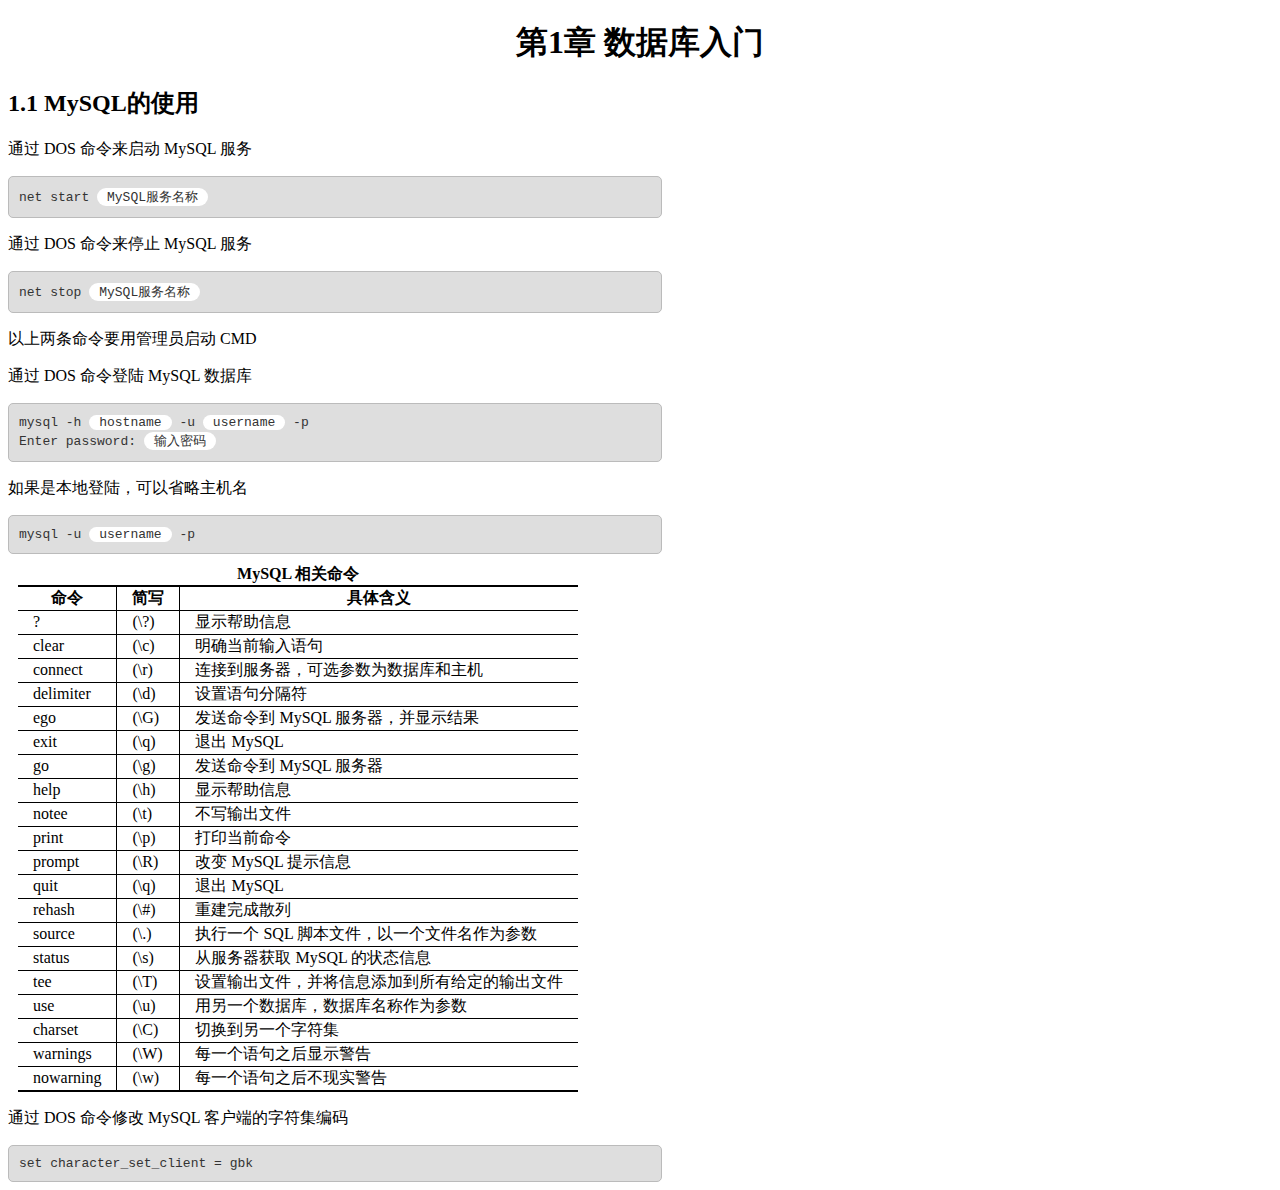
==== chapter-01.html @ e0414d97 "add chapter-01 and chapter-02" ====
<!DOCTYPE html>
<html lang="en">
<head>
	<meta charset="UTF-8">
	<title>chapter-01</title>
	<link rel="stylesheet" type="text/css" href="css/main.css">
</head>
<body>
	<h1>第1章 数据库入门</h1>
	<h2>1.1 MySQL的使用</h2>
	<p>通过 DOS 命令来启动 MySQL 服务</p>
	<code>
		net start <span class="tip">MySQL服务名称</span>
	</code>
	<p>通过 DOS 命令来停止 MySQL 服务</p>
	<code>
		net stop <span class="tip">MySQL服务名称</span>
	</code>
	<p>以上两条命令要用管理员启动 CMD</p>
	<p>通过 DOS 命令登陆 MySQL 数据库</p>
	<code>
		mysql -h <span class="tip">hostname</span> -u <span class="tip">username</span> -p<br />
		Enter password: <span class="tip">输入密码</span>
	</code>
	<p>如果是本地登陆，可以省略主机名</p>
	<code>
		mysql -u <span class="tip">username</span> -p<br />
	</code>
	<table>
		<caption>MySQL 相关命令</caption>
		<tr>
			<th>命令</th>
			<th>简写</th>
			<th>具体含义</th>
		</tr>
		<tr>
			<td>?</td>
			<td>(\?)</td>
			<td>显示帮助信息</td>
		</tr>
		<tr>
			<td>clear</td>
			<td>(\c)</td>
			<td>明确当前输入语句</td>
		</tr>
		<tr>
			<td>connect</td>
			<td>(\r)</td>
			<td>连接到服务器，可选参数为数据库和主机</td>
		</tr>
		<tr>
			<td>delimiter</td>
			<td>(\d)</td>
			<td>设置语句分隔符</td>
		</tr>
		<tr>
			<td>ego</td>
			<td>(\G)</td>
			<td>发送命令到 MySQL 服务器，并显示结果</td>
		</tr>
		<tr>
			<td>exit</td>
			<td>(\q)</td>
			<td>退出 MySQL</td>
		</tr>
		<tr>
			<td>go</td>
			<td>(\g)</td>
			<td>发送命令到 MySQL 服务器</td>
		</tr>
		<tr>
			<td>help</td>
			<td>(\h)</td>
			<td>显示帮助信息</td>
		</tr>
		<tr>
			<td>notee</td>
			<td>(\t)</td>
			<td>不写输出文件</td>
		</tr>
		<tr>
			<td>print</td>
			<td>(\p)</td>
			<td>打印当前命令</td>
		</tr>
		<tr>
			<td>prompt</td>
			<td>(\R)</td>
			<td>改变 MySQL 提示信息</td>
		</tr>
		<tr>
			<td>quit</td>
			<td>(\q)</td>
			<td>退出 MySQL</td>
		</tr>
		<tr>
			<td>rehash</td>
			<td>(\#)</td>
			<td>重建完成散列</td>
		</tr>
		<tr>
			<td>source</td>
			<td>(\.)</td>
			<td>执行一个 SQL 脚本文件，以一个文件名作为参数</td>
		</tr>
		<tr>
			<td>status</td>
			<td>(\s)</td>
			<td>从服务器获取 MySQL 的状态信息</td>
		</tr>
		<tr>
			<td>tee</td>
			<td>(\T)</td>
			<td>设置输出文件，并将信息添加到所有给定的输出文件</td>
		</tr>
		<tr>
			<td>use</td>
			<td>(\u)</td>
			<td>用另一个数据库，数据库名称作为参数</td>
		</tr>
		<tr>
			<td>charset</td>
			<td>(\C)</td>
			<td>切换到另一个字符集</td>
		</tr>
		<tr>
			<td>warnings</td>
			<td>(\W)</td>
			<td>每一个语句之后显示警告</td>
		</tr>
		<tr>
			<td>nowarning</td>
			<td>(\w)</td>
			<td>每一个语句之后不现实警告</td>
		</tr>
	</table>
	<p>
		通过 DOS 命令修改 MySQL 客户端的字符集编码
	</p>
	<code>
		set character_set_client = gbk
	</code>
</body>
</html>
---- css/main.css ----
h1 {
	text-align: center;
}

code {
	display: inline-block;
	color: #333;
	min-width: 50%;
	background-color: #DEDEDE;
	border: 1px solid #BBB;
	border-radius: 5px;
	padding: 10px;
}

.inlineCode {
	display: inline;
	padding: 2px 8px;
}

.tip {
	display: inline-block;
	border-radius: 10px;
	background-color: #FFF;
	padding: 0px 10px;
	margin: 1px 0;
}

.dot::before {
	content: "●  ";
}

.footer {
	clear:both;
	margin-top:2em;
	text-align:center;
}

table {
    border-collapse:collapse;
    margin: 10px;
}

caption {
	font-weight: bold;
}

th,td {
	border: 1px solid #000;
	padding: 1px 15px;
}

th:first-child,
td:first-child {
	border-left: none; 
}

th:last-child,
td:last-child {
	border-right: none; 
}

tr:first-child th {
	border-top: 2px solid #000;
}

tr:last-child td {
	border-bottom: 2px solid #000; 
}
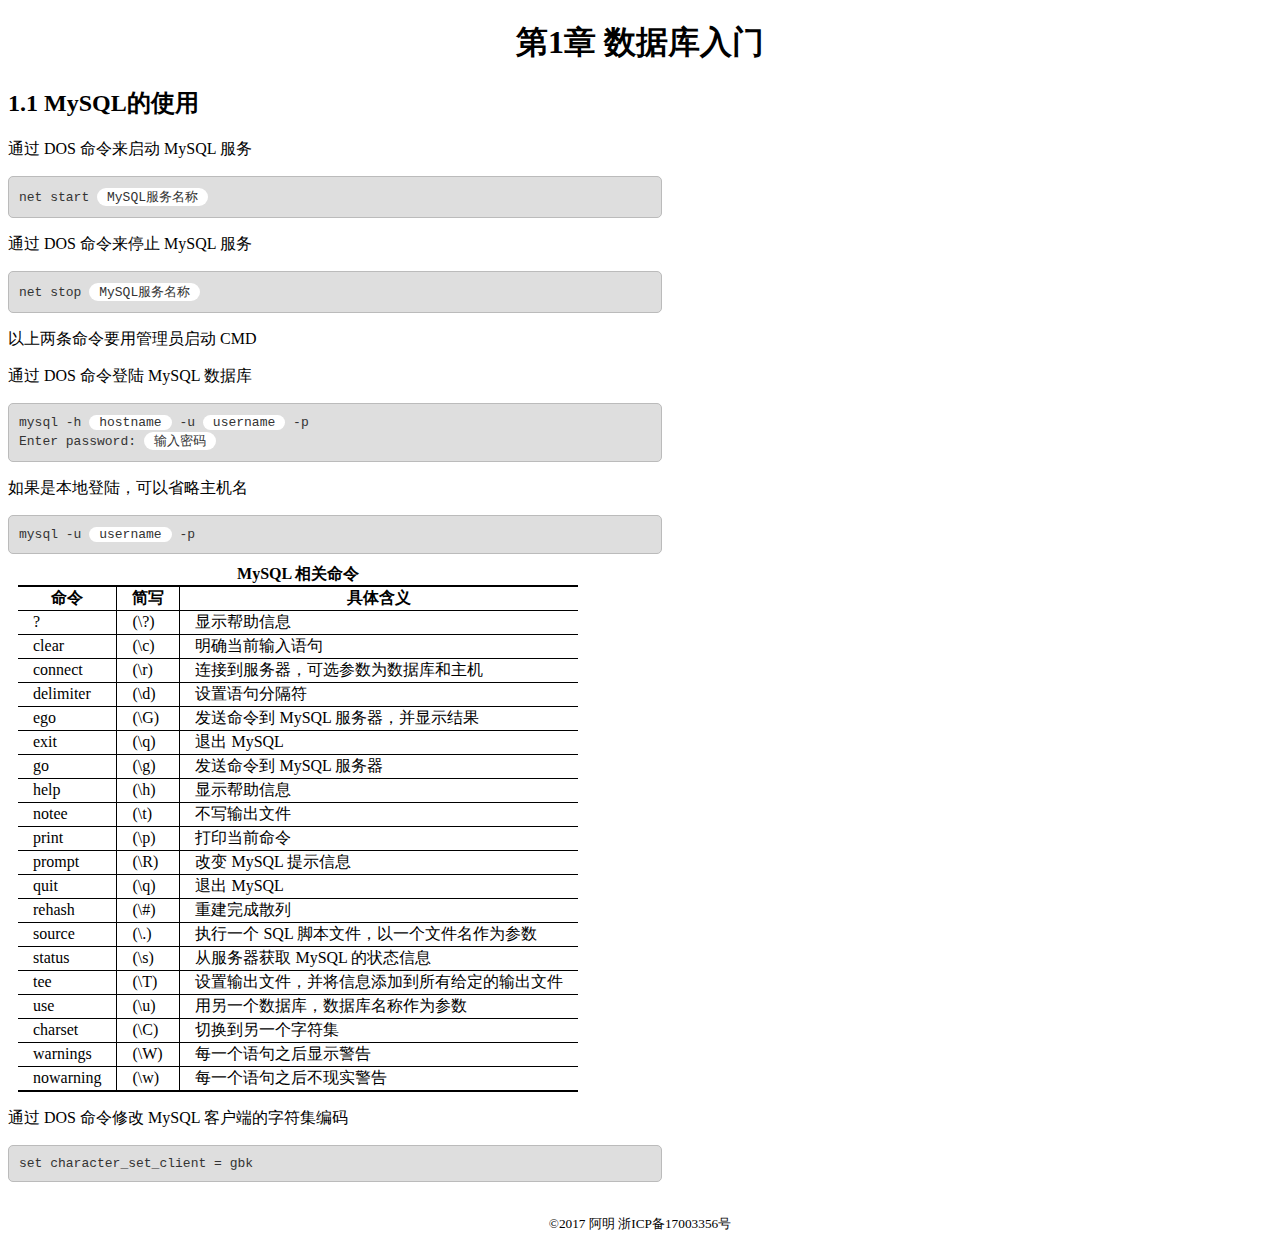
==== commit 7d37d0ea: "add copyright" ====
--- a/chapter-01.html
+++ b/chapter-01.html
@@ -140,5 +140,8 @@
 	<code>
 		set character_set_client = gbk
 	</code>
+	<footer role="contentinfo" class="footer">
+		<p><small>&copy;2017&nbsp;阿明&nbsp;浙ICP备17003356号</small></p>
+	</footer>
 </body>
 </html>--- a/css/main.css
+++ b/css/main.css
@@ -65,4 +65,10 @@
 
 tr:last-child td {
 	border-bottom: 2px solid #000; 
+}
+
+.footer {
+	clear:both;
+	margin-top:2em;
+	text-align:center;
 }